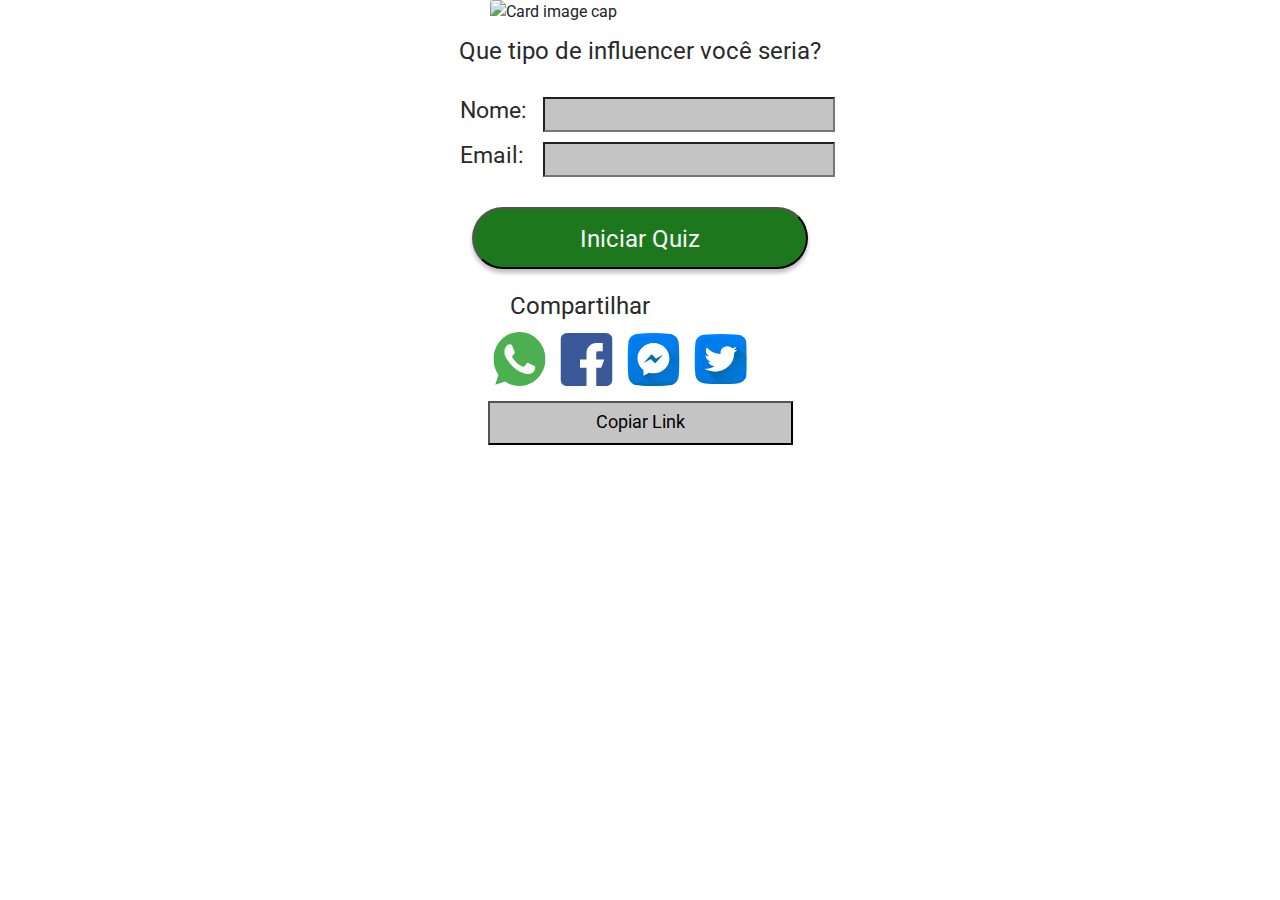
==== index-new.html @ 44daf020 "add first page georgia style" ====
<!DOCTYPE html>
<html>

<head>

  <head>
    <meta charset="UTF-8">
    <title>Grupo 8 - Gama Experience 33</title>
    <link rel="shortcut icon" href="https://gama.academy/icons/icon-48x48.png?v=757c95a04621d0c77f2dc80aebdf92e8" />

    <meta name="viewport" content="width=device-width, user-scalable=no, initial-scale=1.0, maximum-scale=1.0, minimum-scale=1.0">
    <link rel="stylesheet" href="style.css">

    <link href="https://fonts.googleapis.com/css2?family=Roboto:ital,wght@0,400;0,700;1,400&display=swap" rel="stylesheet">
    <link href="https://stackpath.bootstrapcdn.com/font-awesome/4.7.0/css/font-awesome.min.css" rel="stylesheet" integrity="sha384-wvfXpqpZZVQGK6TAh5PVlGOfQNHSoD2xbE+QkPxCAFlNEevoEH3Sl0sibVcOQVnN" crossorigin="anonymous">
    <link rel="stylesheet" href="https://stackpath.bootstrapcdn.com/bootstrap/4.3.1/css/bootstrap.min.css" integrity="sha384-ggOyR0iXCbMQv3Xipma34MD+dH/1fQ784/j6cY/iJTQUOhcWr7x9JvoRxT2MZw1T" crossorigin="anonymous">

    <!-- testing some fonts here -->
    <link href="https://fonts.googleapis.com/css2?family=Knewave&display=swap" rel="stylesheet">
    <link href="https://fonts.googleapis.com/css?family=Teko&display=swap" rel="stylesheet">
    <link href="https://fonts.googleapis.com/css?family=Rancho&display=swap" rel="stylesheet">
  </head>
</head>

<body>
  <div class="container">
    <div class="card">
      <img class="card-img-top center-things" src="gif1.gif" alt="Card image cap">
      <h1 class="title-index text-center">Que tipo de influencer você seria?</h1>
      <div id='container'>
        <form id="form" method="POST" action="https://smtl.gama.academy/leads/db22dd71-915e-11ea-9e98-2f3c29e0891c">
          <div class="column">
            <div class="form">
              <div class="row">
                <label class="col-xs-4 col-sm-4 col-md-3 col-lg-3 col-xl-3 text-form">Nome:</label>
                <input class="col-xs-8 col-sm-8 col-md-9 col-lg-9 col-xl-9 form-color" name="name" type="text" pattern="^\D{2,}\s[\D\s]{2,}$" title="Digite seu nome completo" required />
              </div>
              <div class="row" style="padding-top: 10px">
                <label class="col-xs-4 col-sm-4 col-md-3 col-lg-3 col-xl-3 text-form">Email:</label>
                <input class="col-xs-8 col-sm-8 col-md-9 col-lg-9 col-xl-9 form-color" name="email" type="email" title="Digite um email válido" required />
              </div>

              <input name="redirectTo" type="hidden" value="https://yanfroes.github.io/jungle-xp33-quiz/quiz.html" />
              <input name="debugMode" type="hidden" value="true" />
            </div>
            <input class="center-things button-next text-button" type="submit" value="Iniciar Quiz" />
          </div>
        </form>
      </div>
    </div>

    <div class="row">
      <div class="center-things">
        <h2 class="title-index text-center" style="padding-right:120px;">Compartilhar</h2>
        <!-- WhatsApp Icon-->
        <a class="padding-icons" href=""><svg width="53" height="54" viewBox="0 0 53 54" fill="none" xmlns="http://www.w3.org/2000/svg">
            <g clip-path="url(#clip0)">
              <path d="M26.5065 0H26.4935C12.1578 0 0.5 12.1095 0.5 27C0.5 32.9062 2.333 38.3805 5.44975 42.8254L2.2095 52.8559L12.2032 49.5382C16.3145 52.3665 21.2188 54 26.5065 54C40.8422 54 52.5 41.8871 52.5 27C52.5 12.1129 40.8422 0 26.5065 0Z"
                fill="#4CAF50" />
              <path
                d="M41.6352 38.1274C41.008 39.9667 38.5185 41.4922 36.5327 41.9377C35.1742 42.2381 33.3997 42.4777 27.4262 39.906C19.7855 36.6188 14.865 28.5559 14.4815 28.0328C14.1142 27.5096 11.394 23.7634 11.394 19.8889C11.394 16.0144 13.2887 14.1278 14.0525 13.3178C14.6797 12.6529 15.7165 12.3491 16.711 12.3491C17.0327 12.3491 17.322 12.366 17.582 12.3795C18.3457 12.4133 18.7292 12.4605 19.233 13.7126C19.8602 15.282 21.3877 19.1565 21.5697 19.5548C21.755 19.953 21.9402 20.493 21.6802 21.0161C21.4365 21.5561 21.222 21.7958 20.8385 22.2548C20.455 22.7138 20.091 23.0648 19.7075 23.5575C19.3565 23.9861 18.96 24.4451 19.402 25.2383C19.844 26.0145 21.3715 28.6031 23.6205 30.6821C26.5227 33.3652 28.8757 34.2225 29.7175 34.587C30.3447 34.857 31.0922 34.7929 31.5505 34.2866C32.1322 33.6353 32.8505 32.5553 33.5817 31.4921C34.1017 30.7294 34.7582 30.6349 35.4472 30.9049C36.1492 31.158 39.864 33.0649 40.6277 33.4597C41.3915 33.858 41.8952 34.047 42.0805 34.3811C42.2625 34.7153 42.2625 36.2846 41.6352 38.1274Z"
                fill="#FAFAFA" />
            </g>
            <defs>
              <clipPath id="clip0">
                <rect x="0.5" width="52" height="54" fill="white" />
              </clipPath>
            </defs>
          </svg></a>
        <!-- WhatsApp Icon-->

        <!-- Facebook Icon-->
        <a class="padding-icons" href=""><svg width="53" height="53" viewBox="0 0 53 53" fill="none" xmlns="http://www.w3.org/2000/svg">
            <g clip-path="url(#clip0)">
              <path d="M46 0H7C3.41417 0 0.5 2.97021 0.5 6.625V46.375C0.5 50.0276 3.41417 53 7 53H46C49.5837 53 52.5 50.0276 52.5 46.375V6.625C52.5 2.97021 49.5837 0 46 0Z" fill="#3B5999" />
              <path d="M36.25 26.5V19.875C36.25 18.0465 37.706 18.2188 39.5 18.2188H42.75V9.9375H36.25C30.8637 9.9375 26.5 14.3851 26.5 19.875V26.5H20V34.7812H26.5V53H36.25V34.7812H41.125L44.375 26.5H36.25Z" fill="white" />
            </g>
            <defs>
              <clipPath id="clip0">
                <rect x="0.5" width="52" height="53" fill="white" />
              </clipPath>
            </defs>
          </svg></a>
        <!-- Facebook Icon-->

        <!-- Messenger Icon-->
        <a class="padding-icons" href=""><svg width="53" height="53" viewBox="0 0 53 53" fill="none" xmlns="http://www.w3.org/2000/svg">
            <g clip-path="url(#clip0)">
              <path
                d="M43.1991 52.0926C32.0776 53.3025 20.9224 53.3025 9.8009 52.0926C5.36627 51.6102 1.86356 48.0401 1.39026 43.5198C0.203247 32.1845 0.203247 20.8151 1.39026 9.47977C1.86356 4.95985 5.36627 1.38978 9.8009 0.907379C20.9224 -0.30246 32.0772 -0.30246 43.1987 0.907379C47.6337 1.38978 51.1364 4.95985 51.6097 9.47977C52.7968 20.8151 52.7968 32.1845 51.6097 43.5198C51.1364 48.0401 47.6341 51.6102 43.1991 52.0926Z"
                fill="url(#paint0_linear)" />
              <path
                d="M48.7815 11.3968C48.3617 7.386 45.2538 4.21786 41.3182 3.78965C31.4492 2.71648 21.5508 2.71648 11.6818 3.78965C7.74664 4.21786 4.63827 7.386 4.21814 11.3968C3.16522 21.4556 3.16522 31.5444 4.21814 41.6028C4.63827 45.614 7.74664 48.7821 11.6818 49.21C21.5508 50.2835 31.4492 50.2835 41.3178 49.21C45.2534 48.7821 48.3617 45.614 48.7815 41.6028C49.8348 31.5444 49.8348 21.4556 48.7815 11.3968Z"
                fill="url(#paint1_linear)" />
              <path
                d="M1.27917 42.4212C1.31488 42.7876 1.35178 43.1539 1.39026 43.5202C1.86356 48.0402 5.36627 51.6102 9.8013 52.0926C20.9228 53.3025 32.0776 53.3025 43.1991 52.0926C47.6341 51.6102 51.1364 48.0402 51.6097 43.5202C51.6482 43.1539 51.6851 42.7876 51.7212 42.4212H1.27917Z"
                fill="url(#paint2_linear)" />
              <path
                d="M51.6097 43.5198C52.1009 38.8293 52.3881 34.1331 52.473 29.4356L38.5201 15.2144C35.5879 12.0632 31.2901 10.0738 26.5 10.0738C17.6641 10.0738 10.5011 16.8411 10.5011 25.1887C10.5011 29.297 12.2376 33.0211 15.0532 35.7452C15.2385 35.9446 16.3731 37.0978 16.4624 37.1888L16.5231 42.2097C16.5286 42.6691 16.7103 43.1082 17.0289 43.4329L26.4151 52.9996C32.0125 53.0028 37.61 52.7004 43.1987 52.0926C47.6341 51.6102 51.1364 48.0402 51.6097 43.5198Z"
                fill="url(#paint3_linear)" />
              <path
                d="M26.5 10.0738C17.6641 10.0738 10.5011 16.8411 10.5011 25.1887C10.5011 29.9439 12.826 34.1852 16.4596 36.9559L16.5243 42.2853C16.5274 42.5732 16.8329 42.752 17.0789 42.6096L22.0753 39.7177C23.4805 40.099 24.9651 40.3036 26.5 40.3036C35.3359 40.3036 42.4989 33.5362 42.4989 25.1887C42.4989 16.8411 35.3359 10.0738 26.5 10.0738ZM27.7148 30.0604L24.295 26.4325C24.0946 26.2198 23.7796 26.1692 23.5249 26.3091L17.524 29.6026C17.2955 29.728 17.0714 29.43 17.2491 29.2375L24.3402 21.5761C24.5437 21.3566 24.8865 21.3566 25.0896 21.5765L28.5082 25.274C28.709 25.4915 29.028 25.5433 29.2854 25.4006L35.1824 22.1281C35.4109 22.0015 35.6363 22.2999 35.4581 22.4928L28.461 30.0567C28.2591 30.2751 27.9191 30.2767 27.7148 30.0604Z"
                fill="white" />
            </g>
            <defs>
              <linearGradient id="paint0_linear" x1="17.765" y1="7.4517" x2="31.3336" y2="35.9343" gradientUnits="userSpaceOnUse">
                <stop stop-color="#0082FF" />
                <stop offset="1" stop-color="#0078DB" />
              </linearGradient>
              <linearGradient id="paint1_linear" x1="37.4974" y1="32.5129" x2="-38.6881" y2="-7.58477" gradientUnits="userSpaceOnUse">
                <stop stop-color="#0078DB" stop-opacity="0" />
                <stop offset="1" stop-color="#006CB5" />
              </linearGradient>
              <linearGradient id="paint2_linear" x1="26.5" y1="45.9334" x2="26.5" y2="51.3413" gradientUnits="userSpaceOnUse">
                <stop stop-color="#0078DB" stop-opacity="0" />
                <stop offset="1" stop-color="#006CB5" />
              </linearGradient>
              <linearGradient id="paint3_linear" x1="45.9324" y1="47.8269" x2="30.4965" y2="32.6823" gradientUnits="userSpaceOnUse">
                <stop stop-color="#0078DB" stop-opacity="0" />
                <stop offset="1" stop-color="#006CB5" />
              </linearGradient>
              <clipPath id="clip0">
                <rect x="0.5" width="52" height="53" fill="white" />
              </clipPath>
            </defs>
          </svg></a>
        <!-- Messenger Icon-->

        <!-- Twitter Icon-->
        <a class="padding-icons" href=""><svg width="54" height="50" viewBox="0 0 54 50" fill="none" xmlns="http://www.w3.org/2000/svg">
            <g clip-path="url(#clip0)">
              <path
                d="M44.0202 49.144C32.6849 50.2853 21.3151 50.2853 9.97977 49.144C5.45985 48.6889 1.88978 45.3209 1.40738 41.0564C0.19754 30.3627 0.19754 19.6369 1.40738 8.94318C1.88978 4.67911 5.45985 1.31111 9.97977 0.856018C21.3151 -0.285339 32.6845 -0.285339 44.0198 0.856018C48.5401 1.31111 52.1102 4.67911 52.5926 8.94318C53.8025 19.6369 53.8025 30.3627 52.5926 41.0564C52.1102 45.3209 48.5406 48.6889 44.0202 49.144Z"
                fill="url(#paint0_linear)" />
              <path
                d="M49.7099 10.7517C49.2821 6.96793 46.1144 3.97912 42.1032 3.57514C32.0444 2.56272 21.9556 2.56272 11.8968 3.57514C7.886 3.97912 4.71785 6.96793 4.28964 10.7517C3.21647 20.2412 3.21647 29.7588 4.28964 39.2479C4.71785 43.0321 7.886 46.0209 11.8968 46.4245C21.9556 47.4373 32.0444 47.4373 42.1028 46.4245C46.114 46.0209 49.2821 43.0321 49.7099 39.2479C50.7835 29.7588 50.7835 20.2412 49.7099 10.7517Z"
                fill="url(#paint1_linear)" />
              <path
                d="M1.29416 40.02C1.33055 40.3656 1.36816 40.7112 1.40738 41.0568C1.88978 45.3209 5.45985 48.6889 9.98017 49.144C21.3155 50.2853 32.6849 50.2853 44.0202 49.144C48.5406 48.6889 52.1102 45.3209 52.5926 41.0568C52.6318 40.7112 52.6694 40.3656 52.7062 40.02H1.29416Z"
                fill="url(#paint2_linear)" />
              <path
                d="M53.4887 23.243L42.4873 12.8647C41.2544 13.5296 40.1679 13.8985 39.3495 14.1029C38.8893 14.2193 38.5137 14.2826 38.2436 14.3173C37.003 13.1176 35.2707 12.3726 33.3533 12.3726C29.5806 12.3726 26.5217 15.258 26.5217 18.8179C26.5217 18.9465 26.5253 19.0735 26.5342 19.2001C26.5524 19.5087 26.594 19.812 26.6583 20.1069C25.0833 20.0848 19.9642 19.688 15.082 15.7398C15.0816 15.7398 15.0816 15.7394 15.0816 15.7394H15.0811L12.7787 13.567C12.7787 13.567 10.0776 18.0145 14.0488 21.3894C14.2231 21.5729 14.4148 21.7541 14.6246 21.9322C14.6412 21.9498 14.6586 21.9669 14.6752 21.9845C14.154 21.9513 12.5863 21.804 11.6789 21.1994C11.6789 21.1994 11.4965 23.9178 13.8972 25.919L15.8357 27.7634C15.2453 27.8095 14.5923 27.7985 14.1382 27.6108C14.1382 27.6108 14.5401 29.221 16.0937 30.5096L18.8093 33.0849C17.1802 33.9802 14.3282 35.1006 10.5742 34.8145L27.0481 50C32.7083 49.9985 38.3685 49.7131 44.0202 49.144C48.5406 48.6889 52.1106 45.3209 52.593 41.0568C53.2639 35.125 53.5619 29.1832 53.4887 23.243Z"
                fill="url(#paint3_linear)" />
              <path
                d="M43.4262 15.3679C42.2536 15.9466 40.4874 16.214 39.9018 16.291C39.897 16.2643 39.8921 16.2388 39.8873 16.2132C41.8779 15.0517 42.4873 12.8647 42.4873 12.8647C41.2544 13.5296 40.1679 13.8985 39.3495 14.1029C38.8893 14.2193 38.5137 14.2822 38.2436 14.3173C37.003 13.1172 35.2707 12.3726 33.3533 12.3726C29.5806 12.3726 26.5216 15.2576 26.5216 18.8179C26.5216 18.9461 26.5253 19.0735 26.5342 19.1998C26.5524 19.5084 26.594 19.8116 26.6583 20.1065C24.8322 20.0809 18.2408 19.5526 12.7787 13.567C12.7787 13.567 9.73715 18.5734 14.8507 21.9933C14.8507 21.9933 12.7787 21.9322 11.6789 21.1994C11.6789 21.1994 11.3554 26.0235 17.2449 27.5494C17.2449 27.5494 15.1741 28.0384 14.1378 27.6108C14.1378 27.6108 15.1737 31.7627 20.3515 32.0686C20.3515 32.0686 16.6379 35.276 10.5738 34.8145C13.5563 36.5959 17.0924 37.627 20.8837 37.627C31.5438 37.627 40.1857 29.4746 40.1857 19.418C40.1857 19.2924 40.1845 19.1669 40.1817 19.0414C40.1845 18.9671 40.1857 18.8931 40.1857 18.8179C40.1857 18.7656 40.1845 18.7134 40.1837 18.6611C42.1545 17.4221 43.4262 15.3679 43.4262 15.3679Z"
                fill="white" />
            </g>
            <defs>
              <linearGradient id="paint0_linear" x1="18.097" y1="7.02991" x2="30.2677" y2="34.6318" gradientUnits="userSpaceOnUse">
                <stop stop-color="#00C3FF" />
                <stop offset="1" stop-color="#00B0ED" />
              </linearGradient>
              <linearGradient id="paint1_linear" x1="38.2089" y1="30.6726" x2="-36.7235" y2="-11.9358" gradientUnits="userSpaceOnUse">
                <stop stop-color="#00B0ED" stop-opacity="0" />
                <stop offset="1" stop-color="#00A2CE" />
              </linearGradient>
              <linearGradient id="paint2_linear" x1="27" y1="42.7132" x2="27" y2="49.2648" gradientUnits="userSpaceOnUse">
                <stop stop-color="#00B0ED" stop-opacity="0" />
                <stop offset="1" stop-color="#00A2CE" />
              </linearGradient>
              <linearGradient id="paint3_linear" x1="51.1627" y1="47.0774" x2="26.7777" y2="21.2292" gradientUnits="userSpaceOnUse">
                <stop stop-color="#00B0ED" stop-opacity="0" />
                <stop offset="1" stop-color="#00A2CE" />
              </linearGradient>
              <clipPath id="clip0">
                <rect x="0.5" width="53" height="50" fill="white" />
              </clipPath>
            </defs>
          </svg></a>
        <!-- Twitter Icon-->

        <div class="">
          <button class="copy-link center-things" onclick="copyToClipboard('#link')"><span class="text-button-copy">Copiar Link</span></button></div>
        <div id="link" class="d-none">link para compartilhar</div>
      </div>
    </div>
  </div>

  <script type='text/javascript' src='https://ajax.googleapis.com/ajax/libs/jquery/1.9.1/jquery.min.js'></script>
  <script type='text/javascript' src='script.js'></script>
</body>

</html>
---- style.css ----
#prev {
  display: none;
}

#next {
  display: none;
}

#start {
  display: none;
}
.padding-icons {
  padding: 5px;
}

.form-color {
  background:#C4C4C4;
}

.copy-link {
  margin-top: 15px;
  margin-bottom: 8px;
  flex-direction: row;
  padding: 8px 106px;
  max-width: 400px;
  left: 38px;
  background:#C4C4C4;
}
.form {

  padding: 20px;
  max-width: 400px;
  display: block !important;
  margin-left: auto !important;
  margin-right: auto !important;
}

.title-index {
  margin-top: 10px;
  font-family: Roboto;
  font-style: normal;
  font-weight: normal;
  font-size: 24px;
  line-height: 35px;
  color: #2A2A2A;
}

.text-form {
  font-family: Roboto;
  font-style: normal;
  font-weight: normal;
  font-size: 23px;
  line-height: 27px;
  color: #2A2A2A;
}

.container {
  margin-left: auto;
  margin-right: auto;
}

.card {
  border: none !important;
  display: block !important;
  margin-left: auto;
  margin-right: auto;
}

.center-things {
  display: block !important;
  margin-left: auto !important;
  margin-right: auto !important;
}

.button-next {
  margin-top: 15px;
  margin-bottom: 8px;
  flex-direction: row;
  padding: 16px 106px;
  max-width: 400px;
  height: 62px;
  left: 38px;
  background: #1D781D;
  box-shadow: 0px 4px 4px rgba(0, 0, 0, 0.25);
  border-radius: 35px;
}

.button-choice {
  margin-top: 8px;
  margin-bottom: 8px;
  flex-direction: row;
  padding: 16px 16px;
  width: 331px;
  left: 38px;
  top: 363px;
  background: #C4C4C4;
}

.button-selected {
  color: #fff !important;
  background: #1D781D;
  border-color: #1D781D;
}

.text-button-copy {
  font-family: Roboto;
  font-style: normal;
  font-weight: normal;
  font-size: 18px;
  line-height: 21px;
  /* Inside Auto Layout */
  flex: none;
  order: 0;
  align-self: left !important;
  margin: 10px 0px;
}

.text-button {
  font-family: Roboto;
  font-style: normal;
  font-weight: normal;
  font-size: 24px;
  line-height: 28px;
  color: #F8F8F8;
  /* Inside Auto Layout */
  flex: none;
  order: 0;
  align-self: center;
  margin: 10px 0px;
}


.text-button-choices {
  font-family: Roboto;
  font-style: normal;
  font-weight: normal;
  font-size: 24px;
  line-height: 28px;
  color: #212529;
  /* Inside Auto Layout */
  flex: none;
  order: 0;
  align-self: center;
  margin: 10px 0px;
}

.card-img-top {
  max-height: 300px;
  max-width: 300px;
}
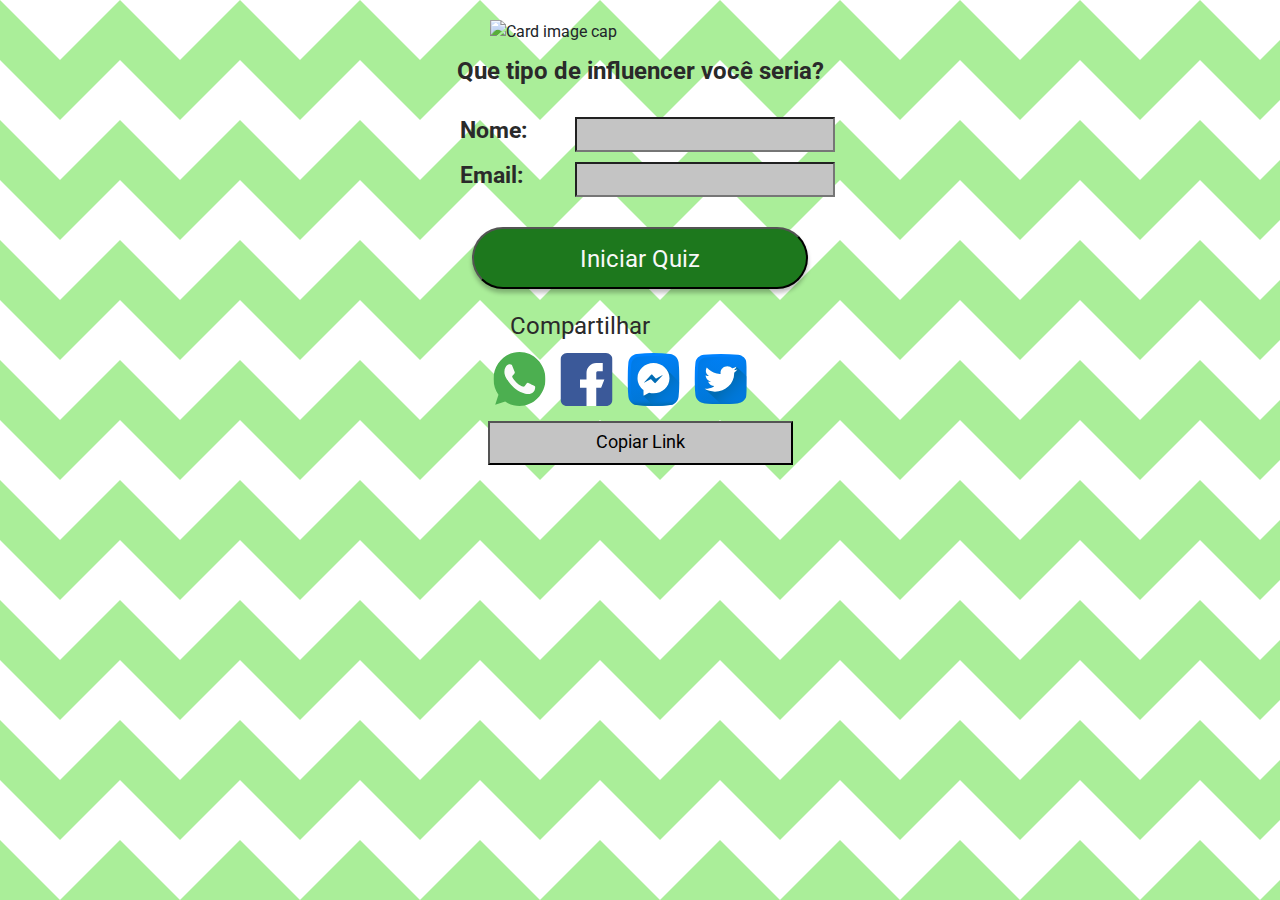
==== commit 3f32a654: "add first page georgia style" ====
--- a/index-new.html
+++ b/index-new.html
@@ -25,19 +25,19 @@
 <body>
   <div class="container">
     <div class="card">
-      <img class="card-img-top center-things" src="gif1.gif" alt="Card image cap">
-      <h1 class="title-index text-center">Que tipo de influencer você seria?</h1>
+      <img class="card-img-top center-things" style="padding-top:20px" src="gif1.gif" alt="Card image cap">
+      <h1 class="title-index text-center"><b>Que tipo de influencer você seria?</b></h1>
       <div id='container'>
         <form id="form" method="POST" action="https://smtl.gama.academy/leads/db22dd71-915e-11ea-9e98-2f3c29e0891c">
           <div class="column">
             <div class="form">
               <div class="row">
-                <label class="col-xs-4 col-sm-4 col-md-3 col-lg-3 col-xl-3 text-form">Nome:</label>
-                <input class="col-xs-8 col-sm-8 col-md-9 col-lg-9 col-xl-9 form-color" name="name" type="text" pattern="^\D{2,}\s[\D\s]{2,}$" title="Digite seu nome completo" required />
+                <label class="col-xs-4 col-sm-4 col-md-4 col-lg-4 col-xl-4 text-form"><b>Nome:</b></label>
+                <input class="col-xs-8 col-sm-8 col-md-8 col-lg-8 col-xl-8 form-color" name="name" type="text" pattern="^\D{2,}\s[\D\s]{2,}$" title="Digite seu nome completo" required />
               </div>
               <div class="row" style="padding-top: 10px">
-                <label class="col-xs-4 col-sm-4 col-md-3 col-lg-3 col-xl-3 text-form">Email:</label>
-                <input class="col-xs-8 col-sm-8 col-md-9 col-lg-9 col-xl-9 form-color" name="email" type="email" title="Digite um email válido" required />
+                <label class="col-xs-4 col-sm-4 col-md-4 col-lg-4 col-xl-4 text-form"><b>Email:</b></label>
+                <input class="col-xs-8 col-sm-8 col-md-8 col-lg-8 col-xl-8 form-color" name="email" type="email" title="Digite um email válido" required />
               </div>
 
               <input name="redirectTo" type="hidden" value="https://yanfroes.github.io/jungle-xp33-quiz/quiz.html" />
--- a/style.css
+++ b/style.css
@@ -9,6 +9,12 @@
 #start {
   display: none;
 }
+
+body {
+  background-color: #ddffaa;
+background-image: url("data:image/svg+xml,%3Csvg xmlns='http://www.w3.org/2000/svg' width='120' height='120' viewBox='0 0 120 120'%3E%3Cpolygon fill='%23AE9' points='120 120 60 120 90 90 120 60 120 0 120 0 60 60 0 0 0 60 30 90 60 120 120 120 '/%3E%3C/svg%3E");
+}
+
 .padding-icons {
   padding: 5px;
 }
@@ -60,6 +66,7 @@
 }
 
 .card {
+  background-color: transparent !important;
   border: none !important;
   display: block !important;
   margin-left: auto;
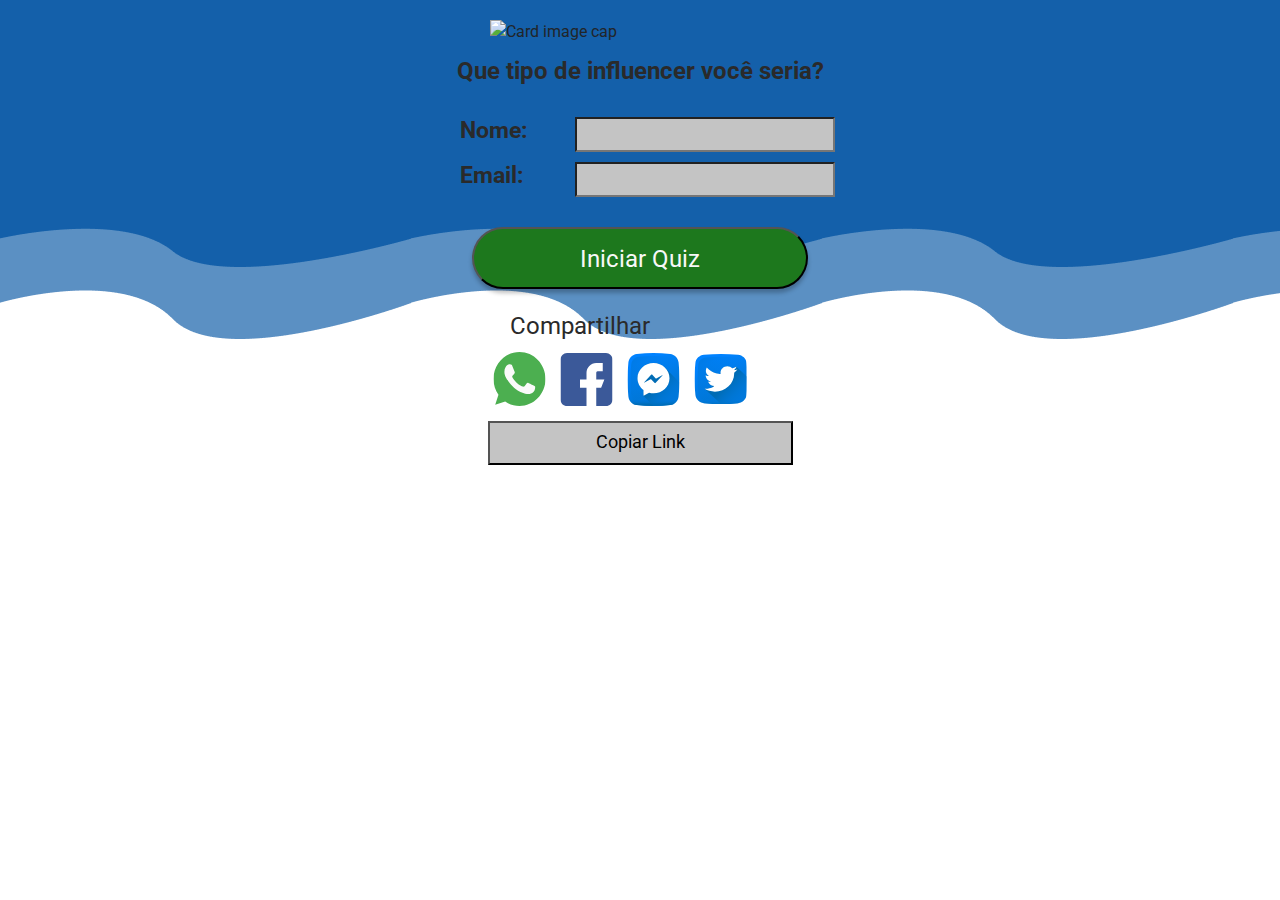
==== commit c5f0f0e5: "testing facebook comments" ====
--- a/index-new.html
+++ b/index-new.html
@@ -23,160 +23,169 @@
 </head>
 
 <body>
-  <div class="container">
-    <div class="card">
-      <img class="card-img-top center-things" style="padding-top:20px" src="gif1.gif" alt="Card image cap">
-      <h1 class="title-index text-center"><b>Que tipo de influencer você seria?</b></h1>
-      <div id='container'>
-        <form id="form" method="POST" action="https://smtl.gama.academy/leads/db22dd71-915e-11ea-9e98-2f3c29e0891c">
-          <div class="column">
-            <div class="form">
-              <div class="row">
-                <label class="col-xs-4 col-sm-4 col-md-4 col-lg-4 col-xl-4 text-form"><b>Nome:</b></label>
-                <input class="col-xs-8 col-sm-8 col-md-8 col-lg-8 col-xl-8 form-color" name="name" type="text" pattern="^\D{2,}\s[\D\s]{2,}$" title="Digite seu nome completo" required />
+  <div class="bg">
+    <div class="container">
+      <div class="card">
+        <img class="card-img-top center-things" style="padding-top:20px" src="gif1.gif" alt="Card image cap">
+        <h1 class="title-index text-center"><b>Que tipo de influencer você seria?</b></h1>
+        <div id='container'>
+          <form id="form" method="POST" action="https://smtl.gama.academy/leads/db22dd71-915e-11ea-9e98-2f3c29e0891c">
+            <div class="column">
+              <div class="form">
+                <div class="row">
+                  <label class="col-xs-4 col-sm-4 col-md-4 col-lg-4 col-xl-4 text-form"><b>Nome:</b></label>
+                  <input class="col-xs-8 col-sm-8 col-md-8 col-lg-8 col-xl-8 form-color" name="name" type="text" pattern="^\D{2,}\s[\D\s]{2,}$" title="Digite seu nome completo" required />
+                </div>
+                <div class="row" style="padding-top: 10px">
+                  <label class="col-xs-4 col-sm-4 col-md-4 col-lg-4 col-xl-4 text-form"><b>Email:</b></label>
+                  <input class="col-xs-8 col-sm-8 col-md-8 col-lg-8 col-xl-8 form-color" name="email" type="email" title="Digite um email válido" required />
+                </div>
+
+                <input name="redirectTo" type="hidden" value="https://yanfroes.github.io/jungle-xp33-quiz/quiz.html" />
+                <input name="debugMode" type="hidden" value="true" />
               </div>
-              <div class="row" style="padding-top: 10px">
-                <label class="col-xs-4 col-sm-4 col-md-4 col-lg-4 col-xl-4 text-form"><b>Email:</b></label>
-                <input class="col-xs-8 col-sm-8 col-md-8 col-lg-8 col-xl-8 form-color" name="email" type="email" title="Digite um email válido" required />
-              </div>
+              <input class="center-things button-next text-button" type="submit" value="Iniciar Quiz" />
+            </div>
+          </form>
+        </div>
+      </div>
 
-              <input name="redirectTo" type="hidden" value="https://yanfroes.github.io/jungle-xp33-quiz/quiz.html" />
-              <input name="debugMode" type="hidden" value="true" />
-            </div>
-            <input class="center-things button-next text-button" type="submit" value="Iniciar Quiz" />
-          </div>
-        </form>
-      </div>
-    </div>
+      <div class="row">
+        <div class="center-things">
+          <h2 class="title-index text-center" style="padding-right:120px;">Compartilhar</h2>
+          <!-- WhatsApp Icon-->
+          <a class="padding-icons" href="https://wa.me/?text=https://yanfroes.github.io/jungle-xp33-quiz/index-new.html"><svg width="53" height="54" viewBox="0 0 53 54" fill="none" xmlns="http://www.w3.org/2000/svg">
+              <g clip-path="url(#clip0)">
+                <path d="M26.5065 0H26.4935C12.1578 0 0.5 12.1095 0.5 27C0.5 32.9062 2.333 38.3805 5.44975 42.8254L2.2095 52.8559L12.2032 49.5382C16.3145 52.3665 21.2188 54 26.5065 54C40.8422 54 52.5 41.8871 52.5 27C52.5 12.1129 40.8422 0 26.5065 0Z"
+                  fill="#4CAF50" />
+                <path
+                  d="M41.6352 38.1274C41.008 39.9667 38.5185 41.4922 36.5327 41.9377C35.1742 42.2381 33.3997 42.4777 27.4262 39.906C19.7855 36.6188 14.865 28.5559 14.4815 28.0328C14.1142 27.5096 11.394 23.7634 11.394 19.8889C11.394 16.0144 13.2887 14.1278 14.0525 13.3178C14.6797 12.6529 15.7165 12.3491 16.711 12.3491C17.0327 12.3491 17.322 12.366 17.582 12.3795C18.3457 12.4133 18.7292 12.4605 19.233 13.7126C19.8602 15.282 21.3877 19.1565 21.5697 19.5548C21.755 19.953 21.9402 20.493 21.6802 21.0161C21.4365 21.5561 21.222 21.7958 20.8385 22.2548C20.455 22.7138 20.091 23.0648 19.7075 23.5575C19.3565 23.9861 18.96 24.4451 19.402 25.2383C19.844 26.0145 21.3715 28.6031 23.6205 30.6821C26.5227 33.3652 28.8757 34.2225 29.7175 34.587C30.3447 34.857 31.0922 34.7929 31.5505 34.2866C32.1322 33.6353 32.8505 32.5553 33.5817 31.4921C34.1017 30.7294 34.7582 30.6349 35.4472 30.9049C36.1492 31.158 39.864 33.0649 40.6277 33.4597C41.3915 33.858 41.8952 34.047 42.0805 34.3811C42.2625 34.7153 42.2625 36.2846 41.6352 38.1274Z"
+                  fill="#FAFAFA" />
+              </g>
+              <defs>
+                <clipPath id="clip0">
+                  <rect x="0.5" width="52" height="54" fill="white" />
+                </clipPath>
+              </defs>
+            </svg></a>
+          <!-- WhatsApp Icon-->
 
-    <div class="row">
-      <div class="center-things">
-        <h2 class="title-index text-center" style="padding-right:120px;">Compartilhar</h2>
-        <!-- WhatsApp Icon-->
-        <a class="padding-icons" href=""><svg width="53" height="54" viewBox="0 0 53 54" fill="none" xmlns="http://www.w3.org/2000/svg">
-            <g clip-path="url(#clip0)">
-              <path d="M26.5065 0H26.4935C12.1578 0 0.5 12.1095 0.5 27C0.5 32.9062 2.333 38.3805 5.44975 42.8254L2.2095 52.8559L12.2032 49.5382C16.3145 52.3665 21.2188 54 26.5065 54C40.8422 54 52.5 41.8871 52.5 27C52.5 12.1129 40.8422 0 26.5065 0Z"
-                fill="#4CAF50" />
-              <path
-                d="M41.6352 38.1274C41.008 39.9667 38.5185 41.4922 36.5327 41.9377C35.1742 42.2381 33.3997 42.4777 27.4262 39.906C19.7855 36.6188 14.865 28.5559 14.4815 28.0328C14.1142 27.5096 11.394 23.7634 11.394 19.8889C11.394 16.0144 13.2887 14.1278 14.0525 13.3178C14.6797 12.6529 15.7165 12.3491 16.711 12.3491C17.0327 12.3491 17.322 12.366 17.582 12.3795C18.3457 12.4133 18.7292 12.4605 19.233 13.7126C19.8602 15.282 21.3877 19.1565 21.5697 19.5548C21.755 19.953 21.9402 20.493 21.6802 21.0161C21.4365 21.5561 21.222 21.7958 20.8385 22.2548C20.455 22.7138 20.091 23.0648 19.7075 23.5575C19.3565 23.9861 18.96 24.4451 19.402 25.2383C19.844 26.0145 21.3715 28.6031 23.6205 30.6821C26.5227 33.3652 28.8757 34.2225 29.7175 34.587C30.3447 34.857 31.0922 34.7929 31.5505 34.2866C32.1322 33.6353 32.8505 32.5553 33.5817 31.4921C34.1017 30.7294 34.7582 30.6349 35.4472 30.9049C36.1492 31.158 39.864 33.0649 40.6277 33.4597C41.3915 33.858 41.8952 34.047 42.0805 34.3811C42.2625 34.7153 42.2625 36.2846 41.6352 38.1274Z"
-                fill="#FAFAFA" />
-            </g>
-            <defs>
-              <clipPath id="clip0">
-                <rect x="0.5" width="52" height="54" fill="white" />
-              </clipPath>
-            </defs>
-          </svg></a>
-        <!-- WhatsApp Icon-->
+          <!-- Facebook Icon-->
+          <a class="padding-icons" href="https://www.facebook.com/sharer/sharer.php?u=https%3A%2F%2Fyanfroes.github.io%2Fjungle-xp33-quiz%2Findex-new.html&amp;src=sdkpreparse"><svg width="53" height="53" viewBox="0 0 53 53" fill="none"
+              xmlns="http://www.w3.org/2000/svg">
+              <g clip-path="url(#clip0)">
+                <path d="M46 0H7C3.41417 0 0.5 2.97021 0.5 6.625V46.375C0.5 50.0276 3.41417 53 7 53H46C49.5837 53 52.5 50.0276 52.5 46.375V6.625C52.5 2.97021 49.5837 0 46 0Z" fill="#3B5999" />
+                <path d="M36.25 26.5V19.875C36.25 18.0465 37.706 18.2188 39.5 18.2188H42.75V9.9375H36.25C30.8637 9.9375 26.5 14.3851 26.5 19.875V26.5H20V34.7812H26.5V53H36.25V34.7812H41.125L44.375 26.5H36.25Z" fill="white" />
+              </g>
+              <defs>
+                <clipPath id="clip0">
+                  <rect x="0.5" width="52" height="53" fill="white" />
+                </clipPath>
+              </defs>
+            </svg></a>
+          <!-- Facebook Icon-->
 
-        <!-- Facebook Icon-->
-        <a class="padding-icons" href=""><svg width="53" height="53" viewBox="0 0 53 53" fill="none" xmlns="http://www.w3.org/2000/svg">
-            <g clip-path="url(#clip0)">
-              <path d="M46 0H7C3.41417 0 0.5 2.97021 0.5 6.625V46.375C0.5 50.0276 3.41417 53 7 53H46C49.5837 53 52.5 50.0276 52.5 46.375V6.625C52.5 2.97021 49.5837 0 46 0Z" fill="#3B5999" />
-              <path d="M36.25 26.5V19.875C36.25 18.0465 37.706 18.2188 39.5 18.2188H42.75V9.9375H36.25C30.8637 9.9375 26.5 14.3851 26.5 19.875V26.5H20V34.7812H26.5V53H36.25V34.7812H41.125L44.375 26.5H36.25Z" fill="white" />
-            </g>
-            <defs>
-              <clipPath id="clip0">
-                <rect x="0.5" width="52" height="53" fill="white" />
-              </clipPath>
-            </defs>
-          </svg></a>
-        <!-- Facebook Icon-->
+          <!-- Messenger Icon-->
+          <a class="padding-icons" href="fb-messenger://share/?link=https%3A%2F%2Fyanfroes.github.io%2Fjungle-xp33-quiz%2Findex-new.html"><svg width="53" height="53" viewBox="0 0 53 53" fill="none" xmlns="http://www.w3.org/2000/svg">
+              <g clip-path="url(#clip0)">
+                <path
+                  d="M43.1991 52.0926C32.0776 53.3025 20.9224 53.3025 9.8009 52.0926C5.36627 51.6102 1.86356 48.0401 1.39026 43.5198C0.203247 32.1845 0.203247 20.8151 1.39026 9.47977C1.86356 4.95985 5.36627 1.38978 9.8009 0.907379C20.9224 -0.30246 32.0772 -0.30246 43.1987 0.907379C47.6337 1.38978 51.1364 4.95985 51.6097 9.47977C52.7968 20.8151 52.7968 32.1845 51.6097 43.5198C51.1364 48.0401 47.6341 51.6102 43.1991 52.0926Z"
+                  fill="url(#paint0_linear)" />
+                <path
+                  d="M48.7815 11.3968C48.3617 7.386 45.2538 4.21786 41.3182 3.78965C31.4492 2.71648 21.5508 2.71648 11.6818 3.78965C7.74664 4.21786 4.63827 7.386 4.21814 11.3968C3.16522 21.4556 3.16522 31.5444 4.21814 41.6028C4.63827 45.614 7.74664 48.7821 11.6818 49.21C21.5508 50.2835 31.4492 50.2835 41.3178 49.21C45.2534 48.7821 48.3617 45.614 48.7815 41.6028C49.8348 31.5444 49.8348 21.4556 48.7815 11.3968Z"
+                  fill="url(#paint1_linear)" />
+                <path
+                  d="M1.27917 42.4212C1.31488 42.7876 1.35178 43.1539 1.39026 43.5202C1.86356 48.0402 5.36627 51.6102 9.8013 52.0926C20.9228 53.3025 32.0776 53.3025 43.1991 52.0926C47.6341 51.6102 51.1364 48.0402 51.6097 43.5202C51.6482 43.1539 51.6851 42.7876 51.7212 42.4212H1.27917Z"
+                  fill="url(#paint2_linear)" />
+                <path
+                  d="M51.6097 43.5198C52.1009 38.8293 52.3881 34.1331 52.473 29.4356L38.5201 15.2144C35.5879 12.0632 31.2901 10.0738 26.5 10.0738C17.6641 10.0738 10.5011 16.8411 10.5011 25.1887C10.5011 29.297 12.2376 33.0211 15.0532 35.7452C15.2385 35.9446 16.3731 37.0978 16.4624 37.1888L16.5231 42.2097C16.5286 42.6691 16.7103 43.1082 17.0289 43.4329L26.4151 52.9996C32.0125 53.0028 37.61 52.7004 43.1987 52.0926C47.6341 51.6102 51.1364 48.0402 51.6097 43.5198Z"
+                  fill="url(#paint3_linear)" />
+                <path
+                  d="M26.5 10.0738C17.6641 10.0738 10.5011 16.8411 10.5011 25.1887C10.5011 29.9439 12.826 34.1852 16.4596 36.9559L16.5243 42.2853C16.5274 42.5732 16.8329 42.752 17.0789 42.6096L22.0753 39.7177C23.4805 40.099 24.9651 40.3036 26.5 40.3036C35.3359 40.3036 42.4989 33.5362 42.4989 25.1887C42.4989 16.8411 35.3359 10.0738 26.5 10.0738ZM27.7148 30.0604L24.295 26.4325C24.0946 26.2198 23.7796 26.1692 23.5249 26.3091L17.524 29.6026C17.2955 29.728 17.0714 29.43 17.2491 29.2375L24.3402 21.5761C24.5437 21.3566 24.8865 21.3566 25.0896 21.5765L28.5082 25.274C28.709 25.4915 29.028 25.5433 29.2854 25.4006L35.1824 22.1281C35.4109 22.0015 35.6363 22.2999 35.4581 22.4928L28.461 30.0567C28.2591 30.2751 27.9191 30.2767 27.7148 30.0604Z"
+                  fill="white" />
+              </g>
+              <defs>
+                <linearGradient id="paint0_linear" x1="17.765" y1="7.4517" x2="31.3336" y2="35.9343" gradientUnits="userSpaceOnUse">
+                  <stop stop-color="#0082FF" />
+                  <stop offset="1" stop-color="#0078DB" />
+                </linearGradient>
+                <linearGradient id="paint1_linear" x1="37.4974" y1="32.5129" x2="-38.6881" y2="-7.58477" gradientUnits="userSpaceOnUse">
+                  <stop stop-color="#0078DB" stop-opacity="0" />
+                  <stop offset="1" stop-color="#006CB5" />
+                </linearGradient>
+                <linearGradient id="paint2_linear" x1="26.5" y1="45.9334" x2="26.5" y2="51.3413" gradientUnits="userSpaceOnUse">
+                  <stop stop-color="#0078DB" stop-opacity="0" />
+                  <stop offset="1" stop-color="#006CB5" />
+                </linearGradient>
+                <linearGradient id="paint3_linear" x1="45.9324" y1="47.8269" x2="30.4965" y2="32.6823" gradientUnits="userSpaceOnUse">
+                  <stop stop-color="#0078DB" stop-opacity="0" />
+                  <stop offset="1" stop-color="#006CB5" />
+                </linearGradient>
+                <clipPath id="clip0">
+                  <rect x="0.5" width="52" height="53" fill="white" />
+                </clipPath>
+              </defs>
+            </svg></a>
+          <!-- Messenger Icon-->
 
-        <!-- Messenger Icon-->
-        <a class="padding-icons" href=""><svg width="53" height="53" viewBox="0 0 53 53" fill="none" xmlns="http://www.w3.org/2000/svg">
-            <g clip-path="url(#clip0)">
-              <path
-                d="M43.1991 52.0926C32.0776 53.3025 20.9224 53.3025 9.8009 52.0926C5.36627 51.6102 1.86356 48.0401 1.39026 43.5198C0.203247 32.1845 0.203247 20.8151 1.39026 9.47977C1.86356 4.95985 5.36627 1.38978 9.8009 0.907379C20.9224 -0.30246 32.0772 -0.30246 43.1987 0.907379C47.6337 1.38978 51.1364 4.95985 51.6097 9.47977C52.7968 20.8151 52.7968 32.1845 51.6097 43.5198C51.1364 48.0401 47.6341 51.6102 43.1991 52.0926Z"
-                fill="url(#paint0_linear)" />
-              <path
-                d="M48.7815 11.3968C48.3617 7.386 45.2538 4.21786 41.3182 3.78965C31.4492 2.71648 21.5508 2.71648 11.6818 3.78965C7.74664 4.21786 4.63827 7.386 4.21814 11.3968C3.16522 21.4556 3.16522 31.5444 4.21814 41.6028C4.63827 45.614 7.74664 48.7821 11.6818 49.21C21.5508 50.2835 31.4492 50.2835 41.3178 49.21C45.2534 48.7821 48.3617 45.614 48.7815 41.6028C49.8348 31.5444 49.8348 21.4556 48.7815 11.3968Z"
-                fill="url(#paint1_linear)" />
-              <path
-                d="M1.27917 42.4212C1.31488 42.7876 1.35178 43.1539 1.39026 43.5202C1.86356 48.0402 5.36627 51.6102 9.8013 52.0926C20.9228 53.3025 32.0776 53.3025 43.1991 52.0926C47.6341 51.6102 51.1364 48.0402 51.6097 43.5202C51.6482 43.1539 51.6851 42.7876 51.7212 42.4212H1.27917Z"
-                fill="url(#paint2_linear)" />
-              <path
-                d="M51.6097 43.5198C52.1009 38.8293 52.3881 34.1331 52.473 29.4356L38.5201 15.2144C35.5879 12.0632 31.2901 10.0738 26.5 10.0738C17.6641 10.0738 10.5011 16.8411 10.5011 25.1887C10.5011 29.297 12.2376 33.0211 15.0532 35.7452C15.2385 35.9446 16.3731 37.0978 16.4624 37.1888L16.5231 42.2097C16.5286 42.6691 16.7103 43.1082 17.0289 43.4329L26.4151 52.9996C32.0125 53.0028 37.61 52.7004 43.1987 52.0926C47.6341 51.6102 51.1364 48.0402 51.6097 43.5198Z"
-                fill="url(#paint3_linear)" />
-              <path
-                d="M26.5 10.0738C17.6641 10.0738 10.5011 16.8411 10.5011 25.1887C10.5011 29.9439 12.826 34.1852 16.4596 36.9559L16.5243 42.2853C16.5274 42.5732 16.8329 42.752 17.0789 42.6096L22.0753 39.7177C23.4805 40.099 24.9651 40.3036 26.5 40.3036C35.3359 40.3036 42.4989 33.5362 42.4989 25.1887C42.4989 16.8411 35.3359 10.0738 26.5 10.0738ZM27.7148 30.0604L24.295 26.4325C24.0946 26.2198 23.7796 26.1692 23.5249 26.3091L17.524 29.6026C17.2955 29.728 17.0714 29.43 17.2491 29.2375L24.3402 21.5761C24.5437 21.3566 24.8865 21.3566 25.0896 21.5765L28.5082 25.274C28.709 25.4915 29.028 25.5433 29.2854 25.4006L35.1824 22.1281C35.4109 22.0015 35.6363 22.2999 35.4581 22.4928L28.461 30.0567C28.2591 30.2751 27.9191 30.2767 27.7148 30.0604Z"
-                fill="white" />
-            </g>
-            <defs>
-              <linearGradient id="paint0_linear" x1="17.765" y1="7.4517" x2="31.3336" y2="35.9343" gradientUnits="userSpaceOnUse">
-                <stop stop-color="#0082FF" />
-                <stop offset="1" stop-color="#0078DB" />
-              </linearGradient>
-              <linearGradient id="paint1_linear" x1="37.4974" y1="32.5129" x2="-38.6881" y2="-7.58477" gradientUnits="userSpaceOnUse">
-                <stop stop-color="#0078DB" stop-opacity="0" />
-                <stop offset="1" stop-color="#006CB5" />
-              </linearGradient>
-              <linearGradient id="paint2_linear" x1="26.5" y1="45.9334" x2="26.5" y2="51.3413" gradientUnits="userSpaceOnUse">
-                <stop stop-color="#0078DB" stop-opacity="0" />
-                <stop offset="1" stop-color="#006CB5" />
-              </linearGradient>
-              <linearGradient id="paint3_linear" x1="45.9324" y1="47.8269" x2="30.4965" y2="32.6823" gradientUnits="userSpaceOnUse">
-                <stop stop-color="#0078DB" stop-opacity="0" />
-                <stop offset="1" stop-color="#006CB5" />
-              </linearGradient>
-              <clipPath id="clip0">
-                <rect x="0.5" width="52" height="53" fill="white" />
-              </clipPath>
-            </defs>
-          </svg></a>
-        <!-- Messenger Icon-->
+          <!-- Twitter Icon-->
+          <a class="padding-icons" href="https://twitter.com/share?url=https://yanfroes.github.io/jungle-xp33-quiz/index-new.html"><svg width="54" height="50" viewBox="0 0 54 50" fill="none" xmlns="http://www.w3.org/2000/svg">
+              <g clip-path="url(#clip0)">
+                <path
+                  d="M44.0202 49.144C32.6849 50.2853 21.3151 50.2853 9.97977 49.144C5.45985 48.6889 1.88978 45.3209 1.40738 41.0564C0.19754 30.3627 0.19754 19.6369 1.40738 8.94318C1.88978 4.67911 5.45985 1.31111 9.97977 0.856018C21.3151 -0.285339 32.6845 -0.285339 44.0198 0.856018C48.5401 1.31111 52.1102 4.67911 52.5926 8.94318C53.8025 19.6369 53.8025 30.3627 52.5926 41.0564C52.1102 45.3209 48.5406 48.6889 44.0202 49.144Z"
+                  fill="url(#paint0_linear)" />
+                <path
+                  d="M49.7099 10.7517C49.2821 6.96793 46.1144 3.97912 42.1032 3.57514C32.0444 2.56272 21.9556 2.56272 11.8968 3.57514C7.886 3.97912 4.71785 6.96793 4.28964 10.7517C3.21647 20.2412 3.21647 29.7588 4.28964 39.2479C4.71785 43.0321 7.886 46.0209 11.8968 46.4245C21.9556 47.4373 32.0444 47.4373 42.1028 46.4245C46.114 46.0209 49.2821 43.0321 49.7099 39.2479C50.7835 29.7588 50.7835 20.2412 49.7099 10.7517Z"
+                  fill="url(#paint1_linear)" />
+                <path
+                  d="M1.29416 40.02C1.33055 40.3656 1.36816 40.7112 1.40738 41.0568C1.88978 45.3209 5.45985 48.6889 9.98017 49.144C21.3155 50.2853 32.6849 50.2853 44.0202 49.144C48.5406 48.6889 52.1102 45.3209 52.5926 41.0568C52.6318 40.7112 52.6694 40.3656 52.7062 40.02H1.29416Z"
+                  fill="url(#paint2_linear)" />
+                <path
+                  d="M53.4887 23.243L42.4873 12.8647C41.2544 13.5296 40.1679 13.8985 39.3495 14.1029C38.8893 14.2193 38.5137 14.2826 38.2436 14.3173C37.003 13.1176 35.2707 12.3726 33.3533 12.3726C29.5806 12.3726 26.5217 15.258 26.5217 18.8179C26.5217 18.9465 26.5253 19.0735 26.5342 19.2001C26.5524 19.5087 26.594 19.812 26.6583 20.1069C25.0833 20.0848 19.9642 19.688 15.082 15.7398C15.0816 15.7398 15.0816 15.7394 15.0816 15.7394H15.0811L12.7787 13.567C12.7787 13.567 10.0776 18.0145 14.0488 21.3894C14.2231 21.5729 14.4148 21.7541 14.6246 21.9322C14.6412 21.9498 14.6586 21.9669 14.6752 21.9845C14.154 21.9513 12.5863 21.804 11.6789 21.1994C11.6789 21.1994 11.4965 23.9178 13.8972 25.919L15.8357 27.7634C15.2453 27.8095 14.5923 27.7985 14.1382 27.6108C14.1382 27.6108 14.5401 29.221 16.0937 30.5096L18.8093 33.0849C17.1802 33.9802 14.3282 35.1006 10.5742 34.8145L27.0481 50C32.7083 49.9985 38.3685 49.7131 44.0202 49.144C48.5406 48.6889 52.1106 45.3209 52.593 41.0568C53.2639 35.125 53.5619 29.1832 53.4887 23.243Z"
+                  fill="url(#paint3_linear)" />
+                <path
+                  d="M43.4262 15.3679C42.2536 15.9466 40.4874 16.214 39.9018 16.291C39.897 16.2643 39.8921 16.2388 39.8873 16.2132C41.8779 15.0517 42.4873 12.8647 42.4873 12.8647C41.2544 13.5296 40.1679 13.8985 39.3495 14.1029C38.8893 14.2193 38.5137 14.2822 38.2436 14.3173C37.003 13.1172 35.2707 12.3726 33.3533 12.3726C29.5806 12.3726 26.5216 15.2576 26.5216 18.8179C26.5216 18.9461 26.5253 19.0735 26.5342 19.1998C26.5524 19.5084 26.594 19.8116 26.6583 20.1065C24.8322 20.0809 18.2408 19.5526 12.7787 13.567C12.7787 13.567 9.73715 18.5734 14.8507 21.9933C14.8507 21.9933 12.7787 21.9322 11.6789 21.1994C11.6789 21.1994 11.3554 26.0235 17.2449 27.5494C17.2449 27.5494 15.1741 28.0384 14.1378 27.6108C14.1378 27.6108 15.1737 31.7627 20.3515 32.0686C20.3515 32.0686 16.6379 35.276 10.5738 34.8145C13.5563 36.5959 17.0924 37.627 20.8837 37.627C31.5438 37.627 40.1857 29.4746 40.1857 19.418C40.1857 19.2924 40.1845 19.1669 40.1817 19.0414C40.1845 18.9671 40.1857 18.8931 40.1857 18.8179C40.1857 18.7656 40.1845 18.7134 40.1837 18.6611C42.1545 17.4221 43.4262 15.3679 43.4262 15.3679Z"
+                  fill="white" />
+              </g>
+              <defs>
+                <linearGradient id="paint0_linear" x1="18.097" y1="7.02991" x2="30.2677" y2="34.6318" gradientUnits="userSpaceOnUse">
+                  <stop stop-color="#00C3FF" />
+                  <stop offset="1" stop-color="#00B0ED" />
+                </linearGradient>
+                <linearGradient id="paint1_linear" x1="38.2089" y1="30.6726" x2="-36.7235" y2="-11.9358" gradientUnits="userSpaceOnUse">
+                  <stop stop-color="#00B0ED" stop-opacity="0" />
+                  <stop offset="1" stop-color="#00A2CE" />
+                </linearGradient>
+                <linearGradient id="paint2_linear" x1="27" y1="42.7132" x2="27" y2="49.2648" gradientUnits="userSpaceOnUse">
+                  <stop stop-color="#00B0ED" stop-opacity="0" />
+                  <stop offset="1" stop-color="#00A2CE" />
+                </linearGradient>
+                <linearGradient id="paint3_linear" x1="51.1627" y1="47.0774" x2="26.7777" y2="21.2292" gradientUnits="userSpaceOnUse">
+                  <stop stop-color="#00B0ED" stop-opacity="0" />
+                  <stop offset="1" stop-color="#00A2CE" />
+                </linearGradient>
+                <clipPath id="clip0">
+                  <rect x="0.5" width="53" height="50" fill="white" />
+                </clipPath>
+              </defs>
+            </svg></a>
+          <!-- Twitter Icon-->
 
-        <!-- Twitter Icon-->
-        <a class="padding-icons" href=""><svg width="54" height="50" viewBox="0 0 54 50" fill="none" xmlns="http://www.w3.org/2000/svg">
-            <g clip-path="url(#clip0)">
-              <path
-                d="M44.0202 49.144C32.6849 50.2853 21.3151 50.2853 9.97977 49.144C5.45985 48.6889 1.88978 45.3209 1.40738 41.0564C0.19754 30.3627 0.19754 19.6369 1.40738 8.94318C1.88978 4.67911 5.45985 1.31111 9.97977 0.856018C21.3151 -0.285339 32.6845 -0.285339 44.0198 0.856018C48.5401 1.31111 52.1102 4.67911 52.5926 8.94318C53.8025 19.6369 53.8025 30.3627 52.5926 41.0564C52.1102 45.3209 48.5406 48.6889 44.0202 49.144Z"
-                fill="url(#paint0_linear)" />
-              <path
-                d="M49.7099 10.7517C49.2821 6.96793 46.1144 3.97912 42.1032 3.57514C32.0444 2.56272 21.9556 2.56272 11.8968 3.57514C7.886 3.97912 4.71785 6.96793 4.28964 10.7517C3.21647 20.2412 3.21647 29.7588 4.28964 39.2479C4.71785 43.0321 7.886 46.0209 11.8968 46.4245C21.9556 47.4373 32.0444 47.4373 42.1028 46.4245C46.114 46.0209 49.2821 43.0321 49.7099 39.2479C50.7835 29.7588 50.7835 20.2412 49.7099 10.7517Z"
-                fill="url(#paint1_linear)" />
-              <path
-                d="M1.29416 40.02C1.33055 40.3656 1.36816 40.7112 1.40738 41.0568C1.88978 45.3209 5.45985 48.6889 9.98017 49.144C21.3155 50.2853 32.6849 50.2853 44.0202 49.144C48.5406 48.6889 52.1102 45.3209 52.5926 41.0568C52.6318 40.7112 52.6694 40.3656 52.7062 40.02H1.29416Z"
-                fill="url(#paint2_linear)" />
-              <path
-                d="M53.4887 23.243L42.4873 12.8647C41.2544 13.5296 40.1679 13.8985 39.3495 14.1029C38.8893 14.2193 38.5137 14.2826 38.2436 14.3173C37.003 13.1176 35.2707 12.3726 33.3533 12.3726C29.5806 12.3726 26.5217 15.258 26.5217 18.8179C26.5217 18.9465 26.5253 19.0735 26.5342 19.2001C26.5524 19.5087 26.594 19.812 26.6583 20.1069C25.0833 20.0848 19.9642 19.688 15.082 15.7398C15.0816 15.7398 15.0816 15.7394 15.0816 15.7394H15.0811L12.7787 13.567C12.7787 13.567 10.0776 18.0145 14.0488 21.3894C14.2231 21.5729 14.4148 21.7541 14.6246 21.9322C14.6412 21.9498 14.6586 21.9669 14.6752 21.9845C14.154 21.9513 12.5863 21.804 11.6789 21.1994C11.6789 21.1994 11.4965 23.9178 13.8972 25.919L15.8357 27.7634C15.2453 27.8095 14.5923 27.7985 14.1382 27.6108C14.1382 27.6108 14.5401 29.221 16.0937 30.5096L18.8093 33.0849C17.1802 33.9802 14.3282 35.1006 10.5742 34.8145L27.0481 50C32.7083 49.9985 38.3685 49.7131 44.0202 49.144C48.5406 48.6889 52.1106 45.3209 52.593 41.0568C53.2639 35.125 53.5619 29.1832 53.4887 23.243Z"
-                fill="url(#paint3_linear)" />
-              <path
-                d="M43.4262 15.3679C42.2536 15.9466 40.4874 16.214 39.9018 16.291C39.897 16.2643 39.8921 16.2388 39.8873 16.2132C41.8779 15.0517 42.4873 12.8647 42.4873 12.8647C41.2544 13.5296 40.1679 13.8985 39.3495 14.1029C38.8893 14.2193 38.5137 14.2822 38.2436 14.3173C37.003 13.1172 35.2707 12.3726 33.3533 12.3726C29.5806 12.3726 26.5216 15.2576 26.5216 18.8179C26.5216 18.9461 26.5253 19.0735 26.5342 19.1998C26.5524 19.5084 26.594 19.8116 26.6583 20.1065C24.8322 20.0809 18.2408 19.5526 12.7787 13.567C12.7787 13.567 9.73715 18.5734 14.8507 21.9933C14.8507 21.9933 12.7787 21.9322 11.6789 21.1994C11.6789 21.1994 11.3554 26.0235 17.2449 27.5494C17.2449 27.5494 15.1741 28.0384 14.1378 27.6108C14.1378 27.6108 15.1737 31.7627 20.3515 32.0686C20.3515 32.0686 16.6379 35.276 10.5738 34.8145C13.5563 36.5959 17.0924 37.627 20.8837 37.627C31.5438 37.627 40.1857 29.4746 40.1857 19.418C40.1857 19.2924 40.1845 19.1669 40.1817 19.0414C40.1845 18.9671 40.1857 18.8931 40.1857 18.8179C40.1857 18.7656 40.1845 18.7134 40.1837 18.6611C42.1545 17.4221 43.4262 15.3679 43.4262 15.3679Z"
-                fill="white" />
-            </g>
-            <defs>
-              <linearGradient id="paint0_linear" x1="18.097" y1="7.02991" x2="30.2677" y2="34.6318" gradientUnits="userSpaceOnUse">
-                <stop stop-color="#00C3FF" />
-                <stop offset="1" stop-color="#00B0ED" />
-              </linearGradient>
-              <linearGradient id="paint1_linear" x1="38.2089" y1="30.6726" x2="-36.7235" y2="-11.9358" gradientUnits="userSpaceOnUse">
-                <stop stop-color="#00B0ED" stop-opacity="0" />
-                <stop offset="1" stop-color="#00A2CE" />
-              </linearGradient>
-              <linearGradient id="paint2_linear" x1="27" y1="42.7132" x2="27" y2="49.2648" gradientUnits="userSpaceOnUse">
-                <stop stop-color="#00B0ED" stop-opacity="0" />
-                <stop offset="1" stop-color="#00A2CE" />
-              </linearGradient>
-              <linearGradient id="paint3_linear" x1="51.1627" y1="47.0774" x2="26.7777" y2="21.2292" gradientUnits="userSpaceOnUse">
-                <stop stop-color="#00B0ED" stop-opacity="0" />
-                <stop offset="1" stop-color="#00A2CE" />
-              </linearGradient>
-              <clipPath id="clip0">
-                <rect x="0.5" width="53" height="50" fill="white" />
-              </clipPath>
-            </defs>
-          </svg></a>
-        <!-- Twitter Icon-->
+          <div class="">
+            <button class="copy-link center-things" onclick="copyToClipboard('#link')"><span class="text-button-copy">Copiar Link</span></button></div>
+          <div id="link" class="d-none">link para compartilhar</div>
 
-        <div class="">
-          <button class="copy-link center-things" onclick="copyToClipboard('#link')"><span class="text-button-copy">Copiar Link</span></button></div>
-        <div id="link" class="d-none">link para compartilhar</div>
+          <div class="center-things fb-comments" style="margin-top:20px" data-href="https://yanfroes.github.io/jungle-xp33-quiz/index-new.html" data-numposts="20" data-width=""></div>
+        </div>
       </div>
     </div>
   </div>
 
+  <div id="fb-root"></div>
+  <script async defer crossorigin="anonymous" src="https://connect.facebook.net/pt_BR/sdk.js#xfbml=1&version=v7.0"></script>
   <script type='text/javascript' src='https://ajax.googleapis.com/ajax/libs/jquery/1.9.1/jquery.min.js'></script>
+  <script async defer crossorigin="anonymous" src="https://connect.facebook.net/pt_BR/sdk.js#xfbml=1&version=v7.0"></script>
+
   <script type='text/javascript' src='script.js'></script>
 </body>
 
--- a/style.css
+++ b/style.css
@@ -9,10 +9,15 @@
 #start {
   display: none;
 }
+body {
+  height: 100%;
+}
+.bg {
+background-image: url("background.png");
+/* Full height */
+height: 100%;
 
-body {
-  background-color: #ddffaa;
-background-image: url("data:image/svg+xml,%3Csvg xmlns='http://www.w3.org/2000/svg' width='120' height='120' viewBox='0 0 120 120'%3E%3Cpolygon fill='%23AE9' points='120 120 60 120 90 90 120 60 120 0 120 0 60 60 0 0 0 60 30 90 60 120 120 120 '/%3E%3C/svg%3E");
+
 }
 
 .padding-icons {
@@ -96,7 +101,7 @@
   margin-top: 8px;
   margin-bottom: 8px;
   flex-direction: row;
-  padding: 16px 16px;
+  padding: 10px 16px;
   width: 331px;
   left: 38px;
   top: 363px;
@@ -141,8 +146,8 @@
   font-family: Roboto;
   font-style: normal;
   font-weight: normal;
-  font-size: 24px;
-  line-height: 28px;
+  font-size: 18px;
+  line-height: 20px;
   color: #212529;
   /* Inside Auto Layout */
   flex: none;
@@ -152,6 +157,6 @@
 }
 
 .card-img-top {
-  max-height: 300px;
+  max-height: 350px;
   max-width: 300px;
 }
